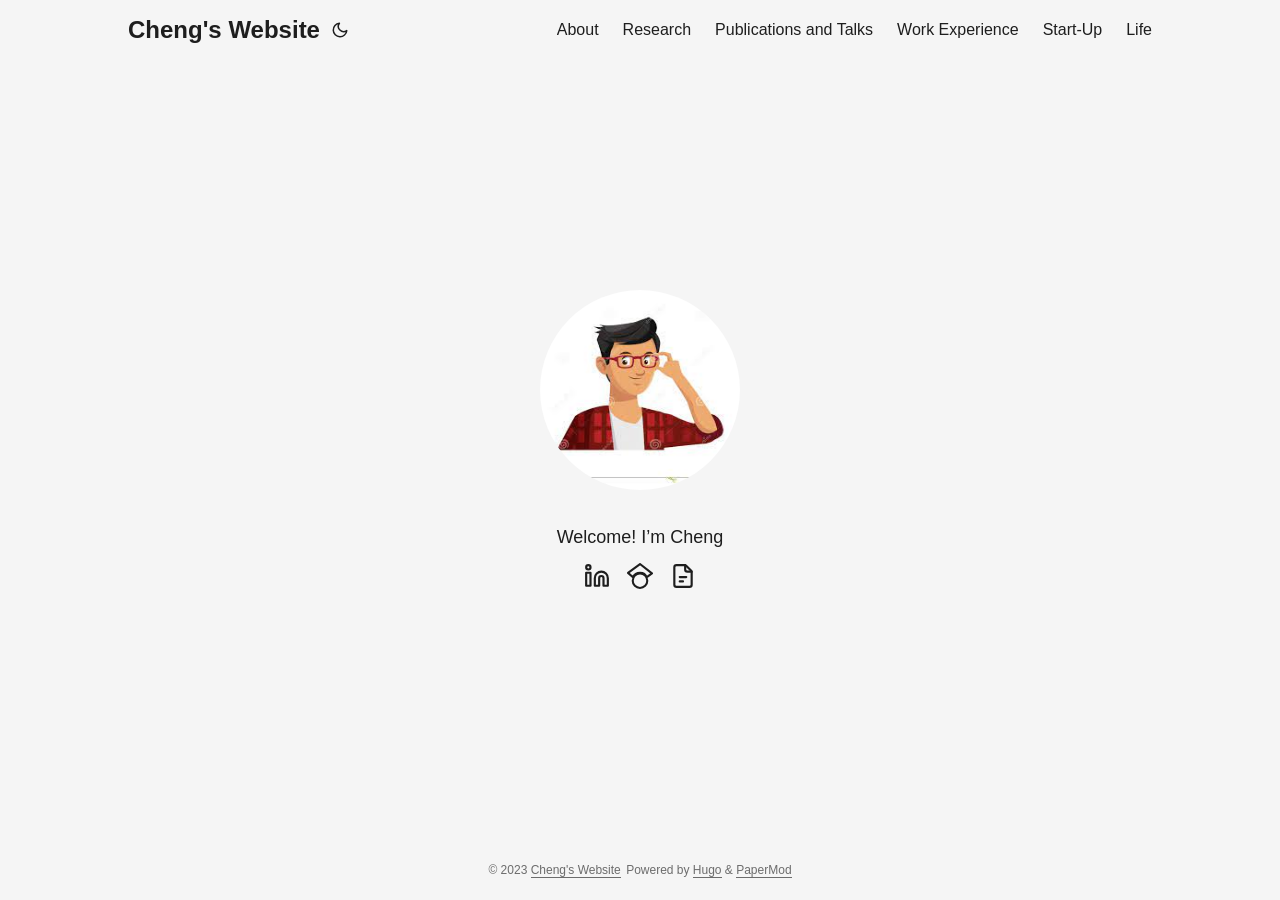
==== index.html @ 5c448e86 "first commit" ====
<!DOCTYPE html>
<html lang="en" dir="auto">

<head>
	<meta name="generator" content="Hugo 0.111.3"><meta charset="utf-8">
<meta http-equiv="X-UA-Compatible" content="IE=edge">
<meta name="viewport" content="width=device-width, initial-scale=1, shrink-to-fit=no">
<meta name="robots" content="index, follow">
<title>Cheng&#39;s Website</title>

<meta name="description" content="">
<meta name="author" content="">
<link rel="canonical" href="https://chichengmessi.github.io/">
<link crossorigin="anonymous" href="/assets/css/stylesheet.6a98292fb8fa8cf0f3ba4042d4b75515c04267550f3ad49ff6271b5af9562443.css" integrity="sha256-apgpL7j6jPDzukBC1LdVFcBCZ1UPOtSf9icbWvlWJEM=" rel="preload stylesheet" as="style">
<link rel="icon" href="https://chichengmessi.github.io/favicon.ico">
<link rel="icon" type="image/png" sizes="16x16" href="https://chichengmessi.github.io/favicon-16x16.png">
<link rel="icon" type="image/png" sizes="32x32" href="https://chichengmessi.github.io/favicon-32x32.png">
<link rel="apple-touch-icon" href="https://chichengmessi.github.io/apple-touch-icon.png">
<link rel="mask-icon" href="https://chichengmessi.github.io/safari-pinned-tab.svg">
<meta name="theme-color" content="#2e2e33">
<meta name="msapplication-TileColor" content="#2e2e33">
<link rel="alternate" type="application/rss+xml" href="https://chichengmessi.github.io/index.xml">
<noscript>
    <style>
        #theme-toggle,
        .top-link {
            display: none;
        }

    </style>
    <style>
        @media (prefers-color-scheme: dark) {
            :root {
                --theme: rgb(29, 30, 32);
                --entry: rgb(46, 46, 51);
                --primary: rgb(218, 218, 219);
                --secondary: rgb(155, 156, 157);
                --tertiary: rgb(65, 66, 68);
                --content: rgb(196, 196, 197);
                --hljs-bg: rgb(46, 46, 51);
                --code-bg: rgb(55, 56, 62);
                --border: rgb(51, 51, 51);
            }

            .list {
                background: var(--theme);
            }

            .list:not(.dark)::-webkit-scrollbar-track {
                background: 0 0;
            }

            .list:not(.dark)::-webkit-scrollbar-thumb {
                border-color: var(--theme);
            }
        }

    </style>
</noscript><meta property="og:title" content="Cheng&#39;s Website" />
<meta property="og:description" content="" />
<meta property="og:type" content="website" />
<meta property="og:url" content="https://chichengmessi.github.io/" />

<meta name="twitter:card" content="summary"/>
<meta name="twitter:title" content="Cheng&#39;s Website"/>
<meta name="twitter:description" content=""/>

<script type="application/ld+json">
{
  "@context": "https://schema.org",
  "@type": "Organization",
  "name": "Cheng's Website",
  "url": "https://chichengmessi.github.io/",
  "description": "",
  "thumbnailUrl": "https://chichengmessi.github.io/favicon.ico",
  "sameAs": [
      "https://www.linkedin.com/in/cheng-chi-2a603823b/", "https://scholar.google.com/citations?user=-BZtJogAAAAJ\u0026hl=en", "/CV_.pdf"
  ]
}
</script>
</head>

<body class="list" id="top">
<script>
    if (localStorage.getItem("pref-theme") === "dark") {
        document.body.classList.add('dark');
    } else if (localStorage.getItem("pref-theme") === "light") {
        document.body.classList.remove('dark')
    } else if (window.matchMedia('(prefers-color-scheme: dark)').matches) {
        document.body.classList.add('dark');
    }

</script>

<header class="header">
    <nav class="nav">
        <div class="logo">
            <a href="https://chichengmessi.github.io/" accesskey="h" title="Cheng&#39;s Website (Alt + H)">Cheng&#39;s Website</a>
            <div class="logo-switches">
                <button id="theme-toggle" accesskey="t" title="(Alt + T)">
                    <svg id="moon" xmlns="http://www.w3.org/2000/svg" width="24" height="18" viewBox="0 0 24 24"
                        fill="none" stroke="currentColor" stroke-width="2" stroke-linecap="round"
                        stroke-linejoin="round">
                        <path d="M21 12.79A9 9 0 1 1 11.21 3 7 7 0 0 0 21 12.79z"></path>
                    </svg>
                    <svg id="sun" xmlns="http://www.w3.org/2000/svg" width="24" height="18" viewBox="0 0 24 24"
                        fill="none" stroke="currentColor" stroke-width="2" stroke-linecap="round"
                        stroke-linejoin="round">
                        <circle cx="12" cy="12" r="5"></circle>
                        <line x1="12" y1="1" x2="12" y2="3"></line>
                        <line x1="12" y1="21" x2="12" y2="23"></line>
                        <line x1="4.22" y1="4.22" x2="5.64" y2="5.64"></line>
                        <line x1="18.36" y1="18.36" x2="19.78" y2="19.78"></line>
                        <line x1="1" y1="12" x2="3" y2="12"></line>
                        <line x1="21" y1="12" x2="23" y2="12"></line>
                        <line x1="4.22" y1="19.78" x2="5.64" y2="18.36"></line>
                        <line x1="18.36" y1="5.64" x2="19.78" y2="4.22"></line>
                    </svg>
                </button>
            </div>
        </div>
        <ul id="menu">
            <li>
                <a href="https://chichengmessi.github.io/about/" title="About">
                    <span>About</span>
                </a>
            </li>
            <li>
                <a href="https://chichengmessi.github.io/research/" title="Research">
                    <span>Research</span>
                </a>
            </li>
            <li>
                <a href="https://chichengmessi.github.io/publish/" title="Publications and Talks">
                    <span>Publications and Talks</span>
                </a>
            </li>
            <li>
                <a href="https://chichengmessi.github.io/work/" title="Work Experience">
                    <span>Work Experience</span>
                </a>
            </li>
            <li>
                <a href="https://chichengmessi.github.io/startup/" title="Start-Up">
                    <span>Start-Up</span>
                </a>
            </li>
            <li>
                <a href="https://chichengmessi.github.io/life/" title="Life">
                    <span>Life</span>
                </a>
            </li>
        </ul>
    </nav>
</header>
<main class="main"><div class="profile">
    <div class="profile_inner">
        <img draggable="false" src="https://chichengmessi.github.io/selfie_carton.jpg" alt="&lt;title of image as alt&gt;" title="&lt;title of image as alt&gt;"
            height="200" width="200" />
        <h1><!-- raw HTML omitted --></h1>
        <span>Welcome! I&rsquo;m Cheng</span><div class="social-icons">
    <a href="https://www.linkedin.com/in/cheng-chi-2a603823b/" target="_blank" rel="noopener noreferrer me" title="Linkedin">
        <svg xmlns="http://www.w3.org/2000/svg" viewBox="0 0 24 24" fill="none" stroke="currentColor" stroke-width="2"
    stroke-linecap="round" stroke-linejoin="round">
    <path d="M16 8a6 6 0 0 1 6 6v7h-4v-7a2 2 0 0 0-2-2 2 2 0 0 0-2 2v7h-4v-7a6 6 0 0 1 6-6z"></path>
    <rect x="2" y="9" width="4" height="12"></rect>
    <circle cx="4" cy="4" r="2"></circle>
</svg>
    </a>
    <a href="https://scholar.google.com/citations?user=-BZtJogAAAAJ&amp;hl=en" target="_blank" rel="noopener noreferrer me" title="Googlescholar">
        <svg role="img" viewBox="0 0 24 25" xmlns="http://www.w3.org/2000/svg" fill="none" stroke="currentColor"
    stroke-width="2" stroke-linecap="round" stroke-linejoin="round">
    <path
        d="M5.242 13.769L0.5 9.5 12 1l11.5 9-5.242 3.769C17.548 11.249 14.978 9.5 12 9.5c-2.977 0-5.548 1.748-6.758 4.269zM12 10a7 7 0 1 0 0 14 7 7 0 0 0 0-14z" />
</svg>
    </a>
    <a href="/CV_.pdf" target="_blank" rel="noopener noreferrer me" title="CV">
        <svg xmlns="http://www.w3.org/2000/svg" viewBox="0 0 24 24" fill="none" stroke="currentColor" stroke-width="2"
    stroke-linecap="round" stroke-linejoin="round">
    <path
        d="M4 4v16a2 2 0 0 0 2 2h12a2 2 0 0 0 2-2V8.342a2 2 0 0 0-.602-1.43l-4.44-4.342A2 2 0 0 0 13.56 2H6a2 2 0 0 0-2 2z" />
    <path d="M9 13h6" />
    <path d="M9 17h3" />
    <path d="M14 2v4a2 2 0 0 0 2 2h4" />
</svg>
    </a>
</div>

    </div>
</div>

    </main>
    
<footer class="footer">
    <span>&copy; 2023 <a href="https://chichengmessi.github.io/">Cheng&#39;s Website</a></span>
    <span>
        Powered by
        <a href="https://gohugo.io/" rel="noopener noreferrer" target="_blank">Hugo</a> &
        <a href="https://github.com/adityatelange/hugo-PaperMod/" rel="noopener" target="_blank">PaperMod</a>
    </span>
</footer>
<a href="#top" aria-label="go to top" title="Go to Top (Alt + G)" class="top-link" id="top-link" accesskey="g">
    <svg xmlns="http://www.w3.org/2000/svg" viewBox="0 0 12 6" fill="currentColor">
        <path d="M12 6H0l6-6z" />
    </svg>
</a>

<script>
    let menu = document.getElementById('menu')
    if (menu) {
        menu.scrollLeft = localStorage.getItem("menu-scroll-position");
        menu.onscroll = function () {
            localStorage.setItem("menu-scroll-position", menu.scrollLeft);
        }
    }

    document.querySelectorAll('a[href^="#"]').forEach(anchor => {
        anchor.addEventListener("click", function (e) {
            e.preventDefault();
            var id = this.getAttribute("href").substr(1);
            if (!window.matchMedia('(prefers-reduced-motion: reduce)').matches) {
                document.querySelector(`[id='${decodeURIComponent(id)}']`).scrollIntoView({
                    behavior: "smooth"
                });
            } else {
                document.querySelector(`[id='${decodeURIComponent(id)}']`).scrollIntoView();
            }
            if (id === "top") {
                history.replaceState(null, null, " ");
            } else {
                history.pushState(null, null, `#${id}`);
            }
        });
    });

</script>
<script>
    var mybutton = document.getElementById("top-link");
    window.onscroll = function () {
        if (document.body.scrollTop > 800 || document.documentElement.scrollTop > 800) {
            mybutton.style.visibility = "visible";
            mybutton.style.opacity = "1";
        } else {
            mybutton.style.visibility = "hidden";
            mybutton.style.opacity = "0";
        }
    };

</script>
<script>
    document.getElementById("theme-toggle").addEventListener("click", () => {
        if (document.body.className.includes("dark")) {
            document.body.classList.remove('dark');
            localStorage.setItem("pref-theme", 'light');
        } else {
            document.body.classList.add('dark');
            localStorage.setItem("pref-theme", 'dark');
        }
    })

</script>
</body>

</html>
---- assets/css/stylesheet.6a98292fb8fa8cf0f3ba4042d4b75515c04267550f3ad49ff6271b5af9562443.css ----
/*
  PaperMod v7
  License: MIT https://github.com/adityatelange/hugo-PaperMod/blob/master/LICENSE
  Copyright (c) 2020 nanxiaobei and adityatelange
  Copyright (c) 2021-2023 adityatelange
*/
:root{--gap:24px;--content-gap:20px;--nav-width:1024px;--main-width:720px;--header-height:60px;--footer-height:60px;--radius:8px;--theme:rgb(255, 255, 255);--entry:rgb(255, 255, 255);--primary:rgb(30, 30, 30);--secondary:rgb(108, 108, 108);--tertiary:rgb(214, 214, 214);--content:rgb(31, 31, 31);--hljs-bg:rgb(28, 29, 33);--code-bg:rgb(245, 245, 245);--border:rgb(238, 238, 238)}.dark{--theme:rgb(29, 30, 32);--entry:rgb(46, 46, 51);--primary:rgb(218, 218, 219);--secondary:rgb(155, 156, 157);--tertiary:rgb(65, 66, 68);--content:rgb(196, 196, 197);--hljs-bg:rgb(46, 46, 51);--code-bg:rgb(55, 56, 62);--border:rgb(51, 51, 51)}.list{background:var(--code-bg)}.dark.list{background:var(--theme)}*,::after,::before{box-sizing:border-box}html{-webkit-tap-highlight-color:transparent;overflow-y:scroll}a,button,body,h1,h2,h3,h4,h5,h6{color:var(--primary)}body{font-family:-apple-system,BlinkMacSystemFont,segoe ui,Roboto,Oxygen,Ubuntu,Cantarell,open sans,helvetica neue,sans-serif;font-size:18px;line-height:1.6;word-break:break-word;background:var(--theme)}article,aside,figcaption,figure,footer,header,hgroup,main,nav,section,table{display:block}h1,h2,h3,h4,h5,h6{line-height:1.2}h1,h2,h3,h4,h5,h6,p{margin-top:0;margin-bottom:0}ul{padding:0}a{text-decoration:none}body,figure,ul{margin:0}table{width:100%;border-collapse:collapse;border-spacing:0;overflow-x:auto;word-break:keep-all}button,input,textarea{padding:0;font:inherit;background:0 0;border:0}input,textarea{outline:0}button,input[type=button],input[type=submit]{cursor:pointer}input:-webkit-autofill,textarea:-webkit-autofill{box-shadow:0 0 0 50px var(--theme)inset}img{display:block;max-width:100%}.not-found{position:absolute;left:0;right:0;display:flex;align-items:center;justify-content:center;height:80%;font-size:160px;font-weight:700}.archive-posts{width:100%;font-size:16px}.archive-year{margin-top:40px}.archive-year:not(:last-of-type){border-bottom:2px solid var(--border)}.archive-month{display:flex;align-items:flex-start;padding:10px 0}.archive-month-header{margin:25px 0;width:200px}.archive-month:not(:last-of-type){border-bottom:1px solid var(--border)}.archive-entry{position:relative;padding:5px;margin:10px 0}.archive-entry-title{margin:5px 0;font-weight:400}.archive-count,.archive-meta{color:var(--secondary);font-size:14px}.footer,.top-link{font-size:12px;color:var(--secondary)}.footer{max-width:calc(var(--main-width) + var(--gap) * 2);margin:auto;padding:calc((var(--footer-height) - var(--gap))/2)var(--gap);text-align:center;line-height:24px}.footer span{margin-inline-start:1px;margin-inline-end:1px}.footer span:last-child{white-space:nowrap}.footer a{color:inherit;border-bottom:1px solid var(--secondary)}.footer a:hover{border-bottom:1px solid var(--primary)}.top-link{visibility:hidden;position:fixed;bottom:60px;right:30px;z-index:99;background:var(--tertiary);width:42px;height:42px;padding:12px;border-radius:64px;transition:visibility .5s,opacity .8s linear}.top-link,.top-link svg{filter:drop-shadow(0 0 0 var(--theme))}.footer a:hover,.top-link:hover{color:var(--primary)}.top-link:focus,#theme-toggle:focus{outline:0}.nav{display:flex;flex-wrap:wrap;justify-content:space-between;max-width:calc(var(--nav-width) + var(--gap) * 2);margin-inline-start:auto;margin-inline-end:auto;line-height:var(--header-height)}.nav a{display:block}.logo,#menu{display:flex;margin:auto var(--gap)}.logo{flex-wrap:inherit}.logo a{font-size:24px;font-weight:700}.logo a img,.logo a svg{display:inline;vertical-align:middle;pointer-events:none;transform:translate(0,-10%);border-radius:6px;margin-inline-end:8px}button#theme-toggle{font-size:26px;margin:auto 4px}body.dark #moon{vertical-align:middle;display:none}body:not(.dark) #sun{display:none}#menu{list-style:none;word-break:keep-all;overflow-x:auto;white-space:nowrap}#menu li+li{margin-inline-start:var(--gap)}#menu a{font-size:16px}#menu .active{font-weight:500;border-bottom:2px solid}.lang-switch li,.lang-switch ul,.logo-switches{display:inline-flex;margin:auto 4px}.lang-switch{display:flex;flex-wrap:inherit}.lang-switch a{margin:auto 3px;font-size:16px;font-weight:500}.logo-switches{flex-wrap:inherit}.main{position:relative;min-height:calc(100vh - var(--header-height) - var(--footer-height));max-width:calc(var(--main-width) + var(--gap) * 2);margin:auto;padding:var(--gap)}.page-header h1{font-size:40px}.pagination{display:flex}.pagination a{color:var(--theme);font-size:13px;line-height:36px;background:var(--primary);border-radius:calc(36px/2);padding:0 16px}.pagination .next{margin-inline-start:auto}.social-icons{padding:12px 0}.social-icons a:not(:last-of-type){margin-inline-end:12px}.social-icons a svg{height:26px;width:26px}code{direction:ltr}div.highlight,pre{position:relative}.copy-code{display:none;position:absolute;top:4px;right:4px;color:rgba(255,255,255,.8);background:rgba(78,78,78,.8);border-radius:var(--radius);padding:0 5px;font-size:14px;user-select:none}div.highlight:hover .copy-code,pre:hover .copy-code{display:block}.first-entry{position:relative;display:flex;flex-direction:column;justify-content:center;min-height:320px;margin:var(--gap)0 calc(var(--gap) * 2)}.first-entry .entry-header{overflow:hidden;display:-webkit-box;-webkit-box-orient:vertical;-webkit-line-clamp:3}.first-entry .entry-header h1{font-size:34px;line-height:1.3}.first-entry .entry-content{margin:14px 0;font-size:16px;-webkit-line-clamp:3}.first-entry .entry-footer{font-size:14px}.home-info .entry-content{-webkit-line-clamp:unset}.post-entry{position:relative;margin-bottom:var(--gap);padding:var(--gap);background:var(--entry);border-radius:var(--radius);transition:transform .1s;border:1px solid var(--border)}.post-entry:active{transform:scale(.96)}.tag-entry .entry-cover{display:none}.entry-header h2{font-size:24px;line-height:1.3}.entry-content{margin:8px 0;color:var(--secondary);font-size:14px;line-height:1.6;overflow:hidden;display:-webkit-box;-webkit-box-orient:vertical;-webkit-line-clamp:2}.entry-footer{color:var(--secondary);font-size:13px}.entry-link{position:absolute;left:0;right:0;top:0;bottom:0}.entry-cover,.entry-isdraft{font-size:14px;color:var(--secondary)}.entry-cover{margin-bottom:var(--gap);text-align:center}.entry-cover img{border-radius:var(--radius);pointer-events:none;width:100%;height:auto}.entry-cover a{color:var(--secondary);box-shadow:0 1px 0 var(--primary)}.page-header,.post-header{margin:24px auto var(--content-gap)}.post-title{margin-bottom:2px;font-size:40px}.post-description{margin-top:10px;margin-bottom:5px}.post-meta,.breadcrumbs{color:var(--secondary);font-size:14px;display:flex;flex-wrap:wrap}.post-meta .i18n_list li{display:inline-flex;list-style:none;margin:auto 3px;box-shadow:0 1px 0 var(--secondary)}.breadcrumbs a{font-size:16px}.post-content{color:var(--content)}.post-content h3,.post-content h4,.post-content h5,.post-content h6{margin:24px 0 16px}.post-content h1{margin:40px auto 32px;font-size:40px}.post-content h2{margin:32px auto 24px;font-size:32px}.post-content h3{font-size:24px}.post-content h4{font-size:16px}.post-content h5{font-size:14px}.post-content h6{font-size:12px}.post-content a,.toc a:hover{box-shadow:0 1px;box-decoration-break:clone;-webkit-box-decoration-break:clone}.post-content a code{margin:auto 0;border-radius:0;box-shadow:0 -1px 0 var(--primary)inset}.post-content del{text-decoration:none;background:linear-gradient(to right,var(--primary) 100%,transparent 0)0/1px 1px repeat-x}.post-content dl,.post-content ol,.post-content p,.post-content figure,.post-content ul{margin-bottom:var(--content-gap)}.post-content ol,.post-content ul{padding-inline-start:20px}.post-content li{margin-top:5px}.post-content li p{margin-bottom:0}.post-content dl{display:flex;flex-wrap:wrap;margin:0}.post-content dt{width:25%;font-weight:700}.post-content dd{width:75%;margin-inline-start:0;padding-inline-start:10px}.post-content dd~dd,.post-content dt~dt{margin-top:10px}.post-content table{margin-bottom:32px}.post-content table th,.post-content table:not(.highlighttable,.highlight table,.gist .highlight) td{min-width:80px;padding:12px 8px;line-height:1.5;border-bottom:1px solid var(--border)}.post-content table th{font-size:14px;text-align:start}.post-content table:not(.highlighttable) td code:only-child{margin:auto 0}.post-content .highlight table{border-radius:var(--radius)}.post-content .highlight:not(table){margin:10px auto;background:var(--hljs-bg)!important;border-radius:var(--radius);direction:ltr}.post-content li>.highlight{margin-inline-end:0}.post-content ul pre{margin-inline-start:calc(var(--gap) * -2)}.post-content .highlight pre{margin:0}.post-content .highlighttable{table-layout:fixed}.post-content .highlighttable td:first-child{width:40px}.post-content .highlighttable td .linenodiv{padding-inline-end:0!important}.post-content .highlighttable td .highlight,.post-content .highlighttable td .linenodiv pre{margin-bottom:0}.post-content code{margin:auto 4px;padding:4px 6px;font-size:.78em;line-height:1.5;background:var(--code-bg);border-radius:2px}.post-content pre code{display:block;margin:auto 0;padding:10px;color:#d5d5d6;background:var(--hljs-bg)!important;border-radius:var(--radius);overflow-x:auto;word-break:break-all}.post-content blockquote{margin:20px 0;padding:0 14px;border-inline-start:3px solid var(--primary)}.post-content hr{margin:30px 0;height:2px;background:var(--tertiary);border:0}.post-content iframe{max-width:100%}.post-content img{border-radius:4px;margin:1rem 0}.post-content img[src*="#center"]{margin:1rem auto}.post-content figure.align-center{text-align:center}.post-content figure>figcaption{color:var(--primary);font-size:16px;font-weight:700;margin:8px 0 16px}.post-content figure>figcaption>p{color:var(--secondary);font-size:14px;font-weight:400}.toc{margin:0 2px 40px;border:1px solid var(--border);background:var(--code-bg);border-radius:var(--radius);padding:.4em}.dark .toc{background:var(--entry)}.toc details summary{cursor:zoom-in;margin-inline-start:20px}.toc details[open] summary{cursor:zoom-out}.toc .details{display:inline;font-weight:500}.toc .inner{margin:0 20px;padding:10px 20px}.toc li ul{margin-inline-start:var(--gap)}.toc summary:focus{outline:0}.post-footer{margin-top:56px}.post-tags li{display:inline-block;margin-inline-end:3px;margin-bottom:5px}.post-tags a,.share-buttons,.paginav{border-radius:var(--radius);background:var(--code-bg);border:1px solid var(--border)}.post-tags a{display:block;padding-inline-start:14px;padding-inline-end:14px;color:var(--secondary);font-size:14px;line-height:34px;background:var(--code-bg)}.post-tags a:hover,.paginav a:hover{background:var(--border)}.share-buttons{margin:14px 0;padding-inline-start:var(--radius);display:flex;justify-content:center;overflow-x:auto}.share-buttons a{margin-top:10px}.share-buttons a:not(:last-of-type){margin-inline-end:12px}h1:hover .anchor,h2:hover .anchor,h3:hover .anchor,h4:hover .anchor,h5:hover .anchor,h6:hover .anchor{display:inline-flex;color:var(--secondary);margin-inline-start:8px;font-weight:500;user-select:none}.paginav{margin:10px 0;display:flex;line-height:30px;border-radius:var(--radius)}.paginav a{padding-inline-start:14px;padding-inline-end:14px;border-radius:var(--radius)}.paginav .title{letter-spacing:1px;text-transform:uppercase;font-size:small;color:var(--secondary)}.paginav .prev,.paginav .next{width:50%}.paginav span:hover:not(.title){box-shadow:0 1px}.paginav .next{margin-inline-start:auto;text-align:right}[dir=rtl] .paginav .next{text-align:left}h1>a>svg{display:inline}img.in-text{display:inline;margin:auto}.buttons,.main .profile{display:flex;justify-content:center}.main .profile{align-items:center;min-height:calc(100vh - var(--header-height) - var(--footer-height) - (var(--gap) * 2));text-align:center}.profile .profile_inner h1{padding:12px 0}.profile img{display:inline-table;border-radius:50%}.buttons{flex-wrap:wrap;max-width:400px;margin:0 auto}.button{background:var(--tertiary);border-radius:var(--radius);margin:8px;padding:6px;transition:transform .1s}.button-inner{padding:0 8px}.button:active{transform:scale(.96)}#searchbox input{padding:4px 10px;width:100%;color:var(--primary);font-weight:700;border:2px solid var(--tertiary);border-radius:var(--radius)}#searchbox input:focus{border-color:var(--secondary)}#searchResults li{list-style:none;border-radius:var(--radius);padding:10px;margin:10px 0;position:relative;font-weight:500}#searchResults{margin:10px 0;width:100%}#searchResults li:active{transition:transform .1s;transform:scale(.98)}#searchResults a{position:absolute;width:100%;height:100%;top:0;left:0;outline:none}#searchResults .focus{transform:scale(.98);border:2px solid var(--tertiary)}.terms-tags li{display:inline-block;margin:10px;font-weight:500}.terms-tags a{display:block;padding:3px 10px;background:var(--tertiary);border-radius:6px;transition:transform .1s}.terms-tags a:active{background:var(--tertiary);transform:scale(.96)}.hljs-comment,.hljs-quote{color:#b6b18b}.hljs-deletion,.hljs-name,.hljs-regexp,.hljs-selector-class,.hljs-selector-id,.hljs-tag,.hljs-template-variable,.hljs-variable{color:#eb3c54}.hljs-built_in,.hljs-builtin-name,.hljs-link,.hljs-literal,.hljs-meta,.hljs-number,.hljs-params,.hljs-type{color:#e7ce56}.hljs-attribute{color:#ee7c2b}.hljs-addition,.hljs-bullet,.hljs-string,.hljs-symbol{color:#4fb4d7}.hljs-section,.hljs-title{color:#78bb65}.hljs-keyword,.hljs-selector-tag{color:#b45ea4}.hljs{display:block;overflow-x:auto;background:#1c1d21;color:#c0c5ce;padding:.5em}.hljs-emphasis{font-style:italic}.hljs-strong{font-weight:700}::-webkit-scrollbar-track{background:0 0}.list:not(.dark)::-webkit-scrollbar-track{background:var(--code-bg)}::-webkit-scrollbar-thumb{background:var(--tertiary);border:5px solid var(--theme);border-radius:var(--radius)}.list:not(.dark)::-webkit-scrollbar-thumb{border:5px solid var(--code-bg)}::-webkit-scrollbar-thumb:hover{background:var(--secondary)}::-webkit-scrollbar:not(.highlighttable,.highlight table,.gist .highlight){background:var(--theme)}.post-content .highlighttable td .highlight pre code::-webkit-scrollbar{display:none}.post-content :not(table) ::-webkit-scrollbar-thumb{border:2px solid var(--hljs-bg);background:#717175}.post-content :not(table) ::-webkit-scrollbar-thumb:hover{background:#a3a3a5}.gist table::-webkit-scrollbar-thumb{border:2px solid #fff;background:#adadad}.gist table::-webkit-scrollbar-thumb:hover{background:#707070}.post-content table::-webkit-scrollbar-thumb{border-width:2px}@media screen and (min-width:768px){::-webkit-scrollbar{width:19px;height:11px}}@media screen and (max-width:768px){:root{--gap:14px}.profile img{transform:scale(.85)}.first-entry{min-height:260px}.archive-month{flex-direction:column}.archive-year{margin-top:20px}.footer{padding:calc((var(--footer-height) - var(--gap) - 10px)/2)var(--gap)}}@media screen and (max-width:900px){.list .top-link{transform:translateY(-5rem)}}@media(prefers-reduced-motion){.terms-tags a:active,.button:active,.post-entry:active,.top-link,#searchResults .focus,#searchResults li:active{transform:none}}
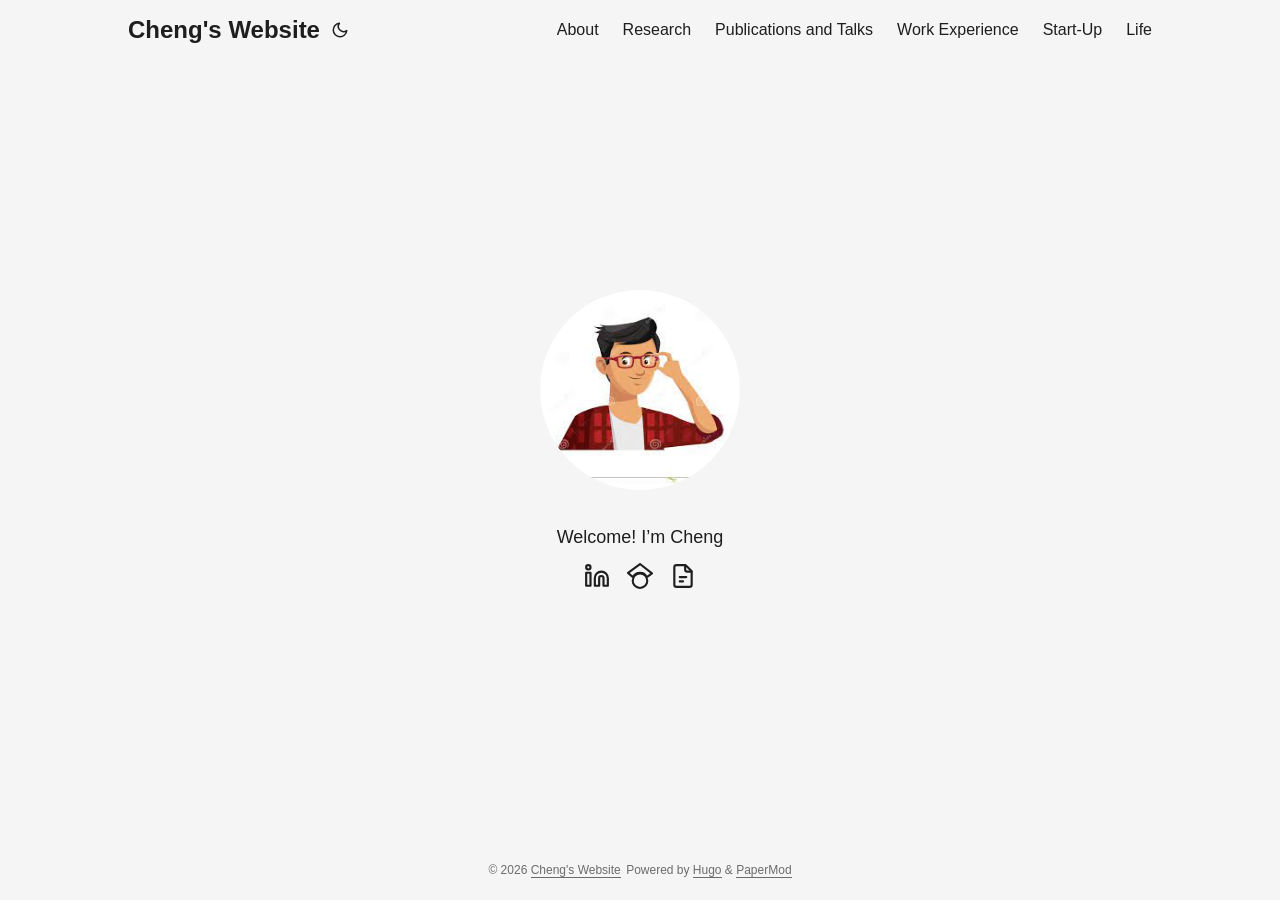
==== commit 8e062d26: "update website 2026" ====
--- a/index.html
+++ b/index.html
@@ -192,7 +192,7 @@
     </main>
     
 <footer class="footer">
-    <span>&copy; 2023 <a href="https://chichengmessi.github.io/">Cheng&#39;s Website</a></span>
+    <span>&copy; 2026 <a href="https://chichengmessi.github.io/">Cheng&#39;s Website</a></span>
     <span>
         Powered by
         <a href="https://gohugo.io/" rel="noopener noreferrer" target="_blank">Hugo</a> &
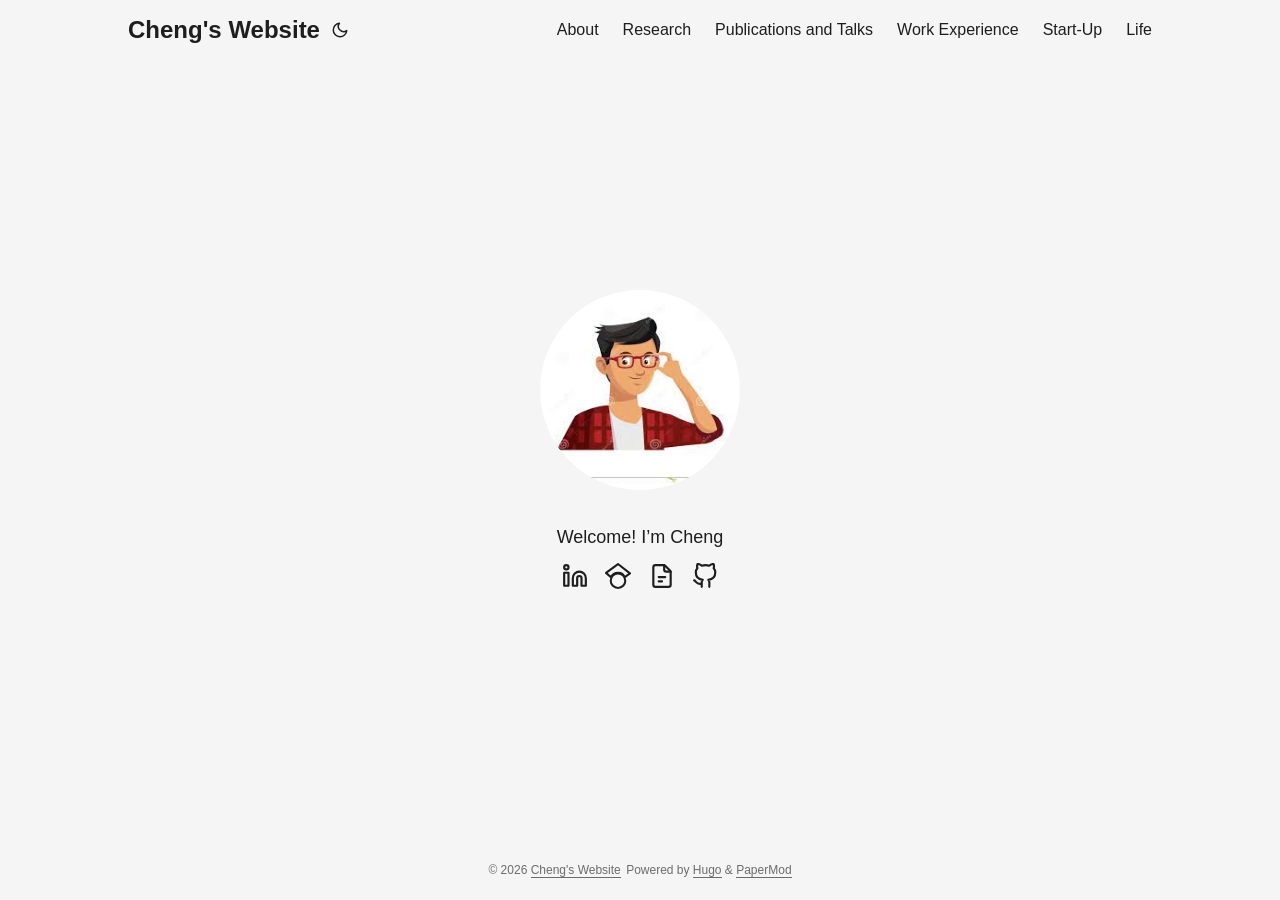
==== commit 824063e2: "add github icon" ====
--- a/index.html
+++ b/index.html
@@ -184,6 +184,12 @@
     <path d="M14 2v4a2 2 0 0 0 2 2h4" />
 </svg>
     </a>
+    <a href="https://github.com/chichengmessi" target="_blank" rel="noopener noreferrer me" title="GitHub">
+        <svg xmlns="http://www.w3.org/2000/svg" viewBox="0 0 24 24" fill="none" stroke="currentColor" stroke-width="2"
+    stroke-linecap="round" stroke-linejoin="round">
+    <path d="M9 19c-5 1.5-5-2.5-7-3m14 6v-3.87a3.37 3.37 0 0 0-.94-2.61c3.14-.35 6.44-1.54 6.44-7A5.44 5.44 0 0 0 20 4.77 5.07 5.07 0 0 0 19.91 1S18.73.65 16 2.48a13.38 13.38 0 0 0-7 0C6.27.65 5.09 1 5.09 1A5.07 5.07 0 0 0 5 4.77a5.44 5.44 0 0 0-1.5 3.78c0 5.42 3.3 6.61 6.44 7A3.37 3.37 0 0 0 9 18.13V22"></path>
+</svg>
+    </a>
 </div>
 
     </div>
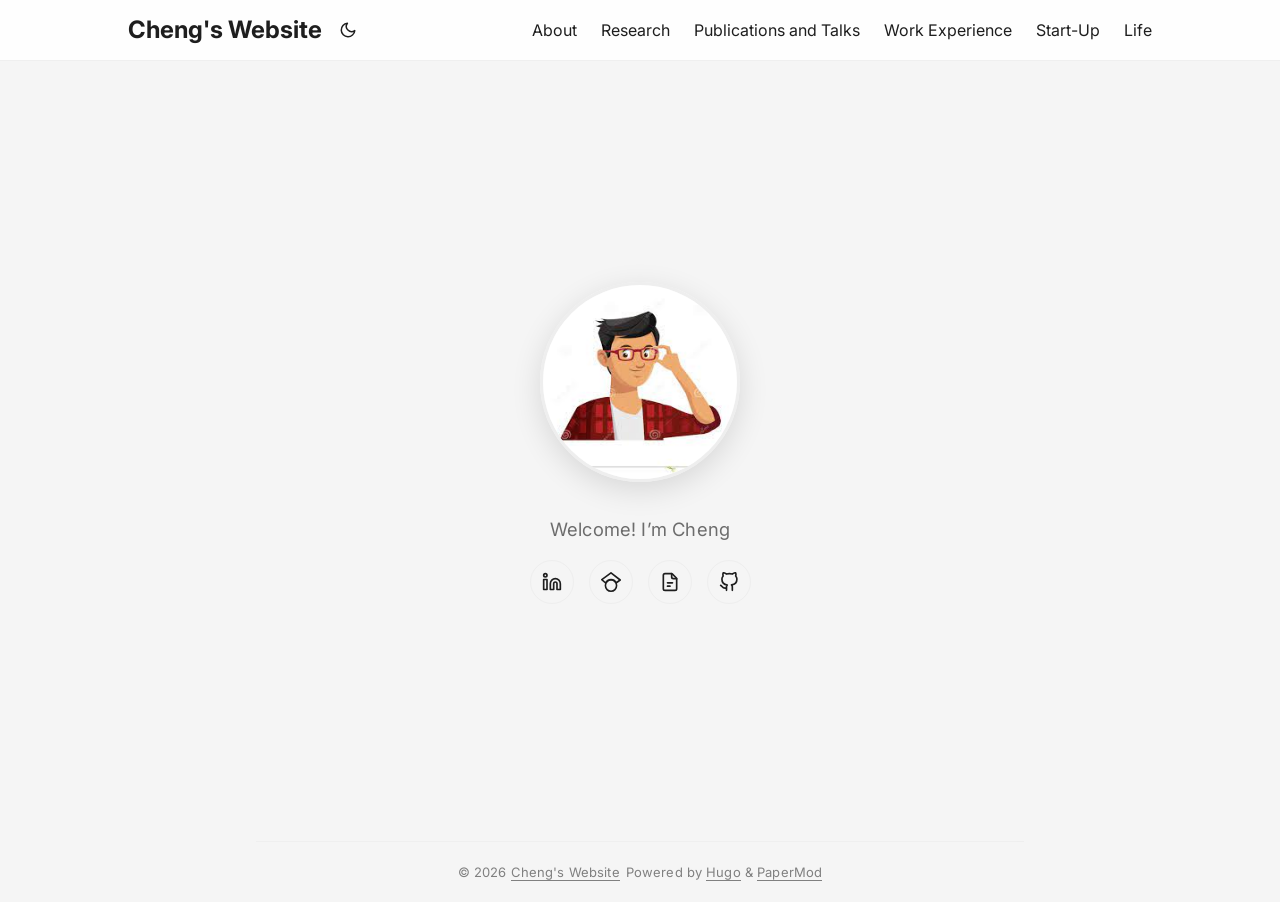
==== commit e3683c48: "improve styling" ====
--- a/index.html
+++ b/index.html
@@ -12,6 +12,7 @@
 <meta name="author" content="">
 <link rel="canonical" href="https://chichengmessi.github.io/">
 <link crossorigin="anonymous" href="/assets/css/stylesheet.6a98292fb8fa8cf0f3ba4042d4b75515c04267550f3ad49ff6271b5af9562443.css" integrity="sha256-apgpL7j6jPDzukBC1LdVFcBCZ1UPOtSf9icbWvlWJEM=" rel="preload stylesheet" as="style">
+<link href="/assets/css/custom.css" rel="stylesheet">
 <link rel="icon" href="https://chichengmessi.github.io/favicon.ico">
 <link rel="icon" type="image/png" sizes="16x16" href="https://chichengmessi.github.io/favicon-16x16.png">
 <link rel="icon" type="image/png" sizes="32x32" href="https://chichengmessi.github.io/favicon-32x32.png">
--- a/assets/css/custom.css
+++ b/assets/css/custom.css
@@ -0,0 +1,292 @@
+/* Custom aesthetic improvements */
+
+/* Better typography with Inter font */
+@import url('https://fonts.googleapis.com/css2?family=Inter:wght@400;500;600;700&display=swap');
+
+body {
+    font-family: 'Inter', -apple-system, BlinkMacSystemFont, 'Segoe UI', Roboto, Oxygen, Ubuntu, sans-serif;
+    -webkit-font-smoothing: antialiased;
+    -moz-osx-font-smoothing: grayscale;
+}
+
+/* Subtle page fade-in */
+@keyframes fadeIn {
+    from { opacity: 0; transform: translateY(8px); }
+    to { opacity: 1; transform: translateY(0); }
+}
+
+main.main {
+    animation: fadeIn 0.5s ease-out;
+}
+
+/* Header: glassmorphism effect */
+.header {
+    backdrop-filter: blur(12px);
+    -webkit-backdrop-filter: blur(12px);
+    background: rgba(255, 255, 255, 0.85);
+    border-bottom: 1px solid rgba(0, 0, 0, 0.06);
+    position: sticky;
+    top: 0;
+    z-index: 100;
+    transition: box-shadow 0.3s ease;
+}
+
+.dark .header {
+    background: rgba(29, 30, 32, 0.88);
+    border-bottom: 1px solid rgba(255, 255, 255, 0.06);
+}
+
+/* Logo hover */
+.logo a {
+    transition: color 0.2s ease;
+}
+
+.logo a:hover {
+    color: var(--primary);
+    opacity: 0.8;
+}
+
+/* Nav links: smooth underline animation */
+#menu a {
+    position: relative;
+    transition: color 0.2s ease;
+}
+
+#menu a span::after {
+    content: '';
+    position: absolute;
+    bottom: -2px;
+    left: 0;
+    width: 0;
+    height: 2px;
+    background: var(--primary);
+    transition: width 0.3s ease;
+}
+
+#menu a:hover span::after,
+#menu a span.active::after {
+    width: 100%;
+}
+
+#menu .active {
+    border-bottom: none;
+}
+
+/* Profile section polish */
+.profile .profile_inner {
+    padding: 2rem 0;
+}
+
+.profile img {
+    border-radius: 50%;
+    box-shadow: 0 8px 30px rgba(0, 0, 0, 0.12);
+    transition: transform 0.4s ease, box-shadow 0.4s ease;
+    border: 3px solid var(--border);
+}
+
+.profile img:hover {
+    transform: scale(1.05);
+    box-shadow: 0 12px 40px rgba(0, 0, 0, 0.18);
+}
+
+.dark .profile img {
+    box-shadow: 0 8px 30px rgba(0, 0, 0, 0.4);
+}
+
+.dark .profile img:hover {
+    box-shadow: 0 12px 40px rgba(0, 0, 0, 0.5);
+}
+
+.profile .profile_inner span {
+    font-size: 1.15rem;
+    color: var(--secondary);
+    letter-spacing: 0.01em;
+}
+
+/* Social icons polish */
+.social-icons {
+    padding: 16px 0;
+}
+
+.social-icons a {
+    display: inline-flex;
+    align-items: center;
+    justify-content: center;
+    width: 44px;
+    height: 44px;
+    border-radius: 50%;
+    background: var(--code-bg);
+    transition: all 0.3s ease;
+    border: 1px solid var(--border);
+}
+
+.dark .social-icons a {
+    background: var(--entry);
+}
+
+.social-icons a:hover {
+    transform: translateY(-3px);
+    box-shadow: 0 6px 20px rgba(0, 0, 0, 0.12);
+    background: var(--primary);
+    color: var(--theme);
+    border-color: var(--primary);
+}
+
+.dark .social-icons a:hover {
+    box-shadow: 0 6px 20px rgba(0, 0, 0, 0.35);
+}
+
+.social-icons a:hover svg {
+    stroke: var(--theme);
+}
+
+.social-icons a svg {
+    height: 20px;
+    width: 20px;
+    transition: stroke 0.3s ease;
+}
+
+.social-icons a:not(:last-of-type) {
+    margin-inline-end: 10px;
+}
+
+/* Article content pages */
+.post-single {
+    animation: fadeIn 0.5s ease-out;
+}
+
+.post-header .post-title {
+    font-weight: 700;
+    letter-spacing: -0.02em;
+    line-height: 1.2;
+}
+
+.post-content {
+    line-height: 1.75;
+    letter-spacing: 0.01em;
+}
+
+.post-content p {
+    margin-bottom: 1.25em;
+}
+
+/* Better image styling in posts */
+.post-content img {
+    border-radius: 8px;
+    box-shadow: 0 4px 20px rgba(0, 0, 0, 0.08);
+    transition: box-shadow 0.3s ease;
+}
+
+.dark .post-content img {
+    box-shadow: 0 4px 20px rgba(0, 0, 0, 0.3);
+}
+
+.post-content img:hover {
+    box-shadow: 0 8px 30px rgba(0, 0, 0, 0.15);
+}
+
+/* Links in content */
+.post-content a {
+    color: var(--primary);
+    box-shadow: 0 1px 0 var(--primary);
+    transition: box-shadow 0.2s ease, opacity 0.2s ease;
+}
+
+.post-content a:hover {
+    opacity: 0.75;
+    box-shadow: 0 2px 0 var(--primary);
+}
+
+/* Better blockquotes */
+.post-content blockquote {
+    border-inline-start: 3px solid var(--secondary);
+    padding: 0.5em 1.2em;
+    background: var(--code-bg);
+    border-radius: 0 var(--radius) var(--radius) 0;
+    font-style: italic;
+}
+
+.dark .post-content blockquote {
+    background: var(--entry);
+}
+
+/* Code blocks */
+.post-content pre code {
+    border-radius: 10px;
+    font-size: 0.85em;
+}
+
+/* Footer polish */
+.footer {
+    border-top: 1px solid var(--border);
+    font-size: 13px;
+    letter-spacing: 0.01em;
+    opacity: 0.85;
+}
+
+/* Theme toggle button */
+button#theme-toggle {
+    border-radius: 50%;
+    width: 36px;
+    height: 36px;
+    display: inline-flex;
+    align-items: center;
+    justify-content: center;
+    transition: background 0.2s ease, transform 0.2s ease;
+}
+
+button#theme-toggle:hover {
+    background: var(--code-bg);
+    transform: rotate(15deg);
+}
+
+/* Go to top button */
+.top-link {
+    backdrop-filter: blur(8px);
+    -webkit-backdrop-filter: blur(8px);
+    box-shadow: 0 4px 12px rgba(0, 0, 0, 0.15);
+    transition: visibility 0.5s, opacity 0.8s linear, transform 0.2s ease;
+}
+
+.top-link:hover {
+    transform: translateY(-3px);
+    box-shadow: 0 6px 16px rgba(0, 0, 0, 0.2);
+}
+
+/* Smooth scroll */
+html {
+    scroll-behavior: smooth;
+}
+
+/* Selection color */
+::selection {
+    background: rgba(30, 30, 30, 0.15);
+}
+
+.dark ::selection {
+    background: rgba(218, 218, 219, 0.2);
+}
+
+/* MathJax / KaTeX styling improvements if present */
+.post-content .math,
+.post-content mjx-container {
+    overflow-x: auto;
+    padding: 4px 0;
+}
+
+/* Responsive tweaks */
+@media screen and (max-width: 768px) {
+    .social-icons a {
+        width: 40px;
+        height: 40px;
+    }
+
+    .social-icons a svg {
+        height: 18px;
+        width: 18px;
+    }
+
+    .profile .profile_inner span {
+        font-size: 1.05rem;
+    }
+}
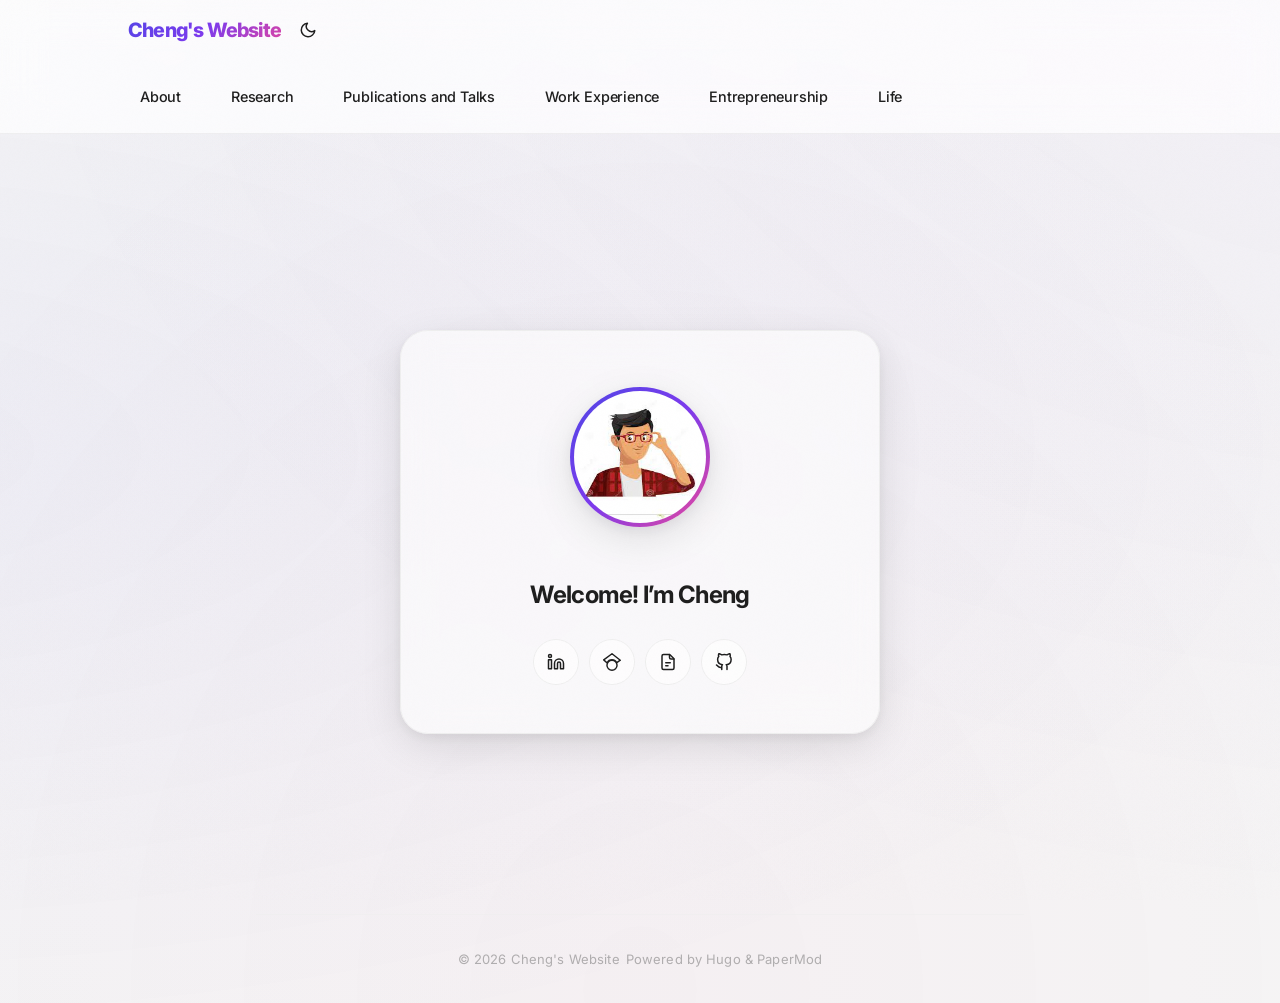
==== commit 8f27568f: "update start up" ====
--- a/index.html
+++ b/index.html
@@ -142,8 +142,8 @@
                 </a>
             </li>
             <li>
-                <a href="https://chichengmessi.github.io/startup/" title="Start-Up">
-                    <span>Start-Up</span>
+                <a href="https://chichengmessi.github.io/startup/" title="Entrepreneurship">
+                    <span>Entrepreneurship</span>
                 </a>
             </li>
             <li>
--- a/assets/css/custom.css
+++ b/assets/css/custom.css
@@ -1,66 +1,212 @@
-/* Custom aesthetic improvements */
-
-/* Better typography with Inter font */
-@import url('https://fonts.googleapis.com/css2?family=Inter:wght@400;500;600;700&display=swap');
-
+/* ============================================
+   Premium aesthetic overhaul v2
+   ============================================ */
+
+/* Fonts */
+@import url('https://fonts.googleapis.com/css2?family=Inter:wght@300;400;500;600;700;800&family=JetBrains+Mono:wght@400;500&display=swap');
+
+/* ---- Custom Properties ---- */
+:root {
+    --accent: #4f46e5;
+    --accent-light: #818cf8;
+    --accent-subtle: rgba(79, 70, 229, 0.08);
+    --accent-glow: rgba(79, 70, 229, 0.25);
+    --surface: rgba(255, 255, 255, 0.6);
+    --surface-hover: rgba(255, 255, 255, 0.9);
+    --shadow-sm: 0 1px 2px rgba(0,0,0,0.04), 0 1px 4px rgba(0,0,0,0.04);
+    --shadow-md: 0 4px 12px rgba(0,0,0,0.06), 0 2px 6px rgba(0,0,0,0.04);
+    --shadow-lg: 0 12px 40px rgba(0,0,0,0.1), 0 4px 12px rgba(0,0,0,0.06);
+    --shadow-xl: 0 24px 60px rgba(0,0,0,0.12), 0 8px 20px rgba(0,0,0,0.08);
+    --gradient-accent: linear-gradient(135deg, #4f46e5, #7c3aed, #ec4899);
+    --gradient-subtle: linear-gradient(135deg, rgba(79,70,229,0.05), rgba(124,58,237,0.05), rgba(236,72,153,0.03));
+    --radius-sm: 6px;
+    --radius-md: 12px;
+    --radius-lg: 20px;
+    --radius-xl: 28px;
+    --transition-fast: 0.15s cubic-bezier(0.4, 0, 0.2, 1);
+    --transition-med: 0.3s cubic-bezier(0.4, 0, 0.2, 1);
+    --transition-slow: 0.5s cubic-bezier(0.4, 0, 0.2, 1);
+    --noise: url("data:image/svg+xml,%3Csvg viewBox='0 0 256 256' xmlns='http://www.w3.org/2000/svg'%3E%3Cfilter id='n'%3E%3CfeTurbulence type='fractalNoise' baseFrequency='0.9' numOctaves='4' stitchTiles='stitch'/%3E%3C/filter%3E%3Crect width='100%25' height='100%25' filter='url(%23n)' opacity='0.03'/%3E%3C/svg%3E");
+}
+
+.dark {
+    --accent: #818cf8;
+    --accent-light: #a5b4fc;
+    --accent-subtle: rgba(129, 140, 248, 0.1);
+    --accent-glow: rgba(129, 140, 248, 0.2);
+    --surface: rgba(46, 46, 51, 0.6);
+    --surface-hover: rgba(46, 46, 51, 0.9);
+    --shadow-sm: 0 1px 2px rgba(0,0,0,0.2);
+    --shadow-md: 0 4px 12px rgba(0,0,0,0.25);
+    --shadow-lg: 0 12px 40px rgba(0,0,0,0.35);
+    --shadow-xl: 0 24px 60px rgba(0,0,0,0.45);
+    --gradient-subtle: linear-gradient(135deg, rgba(129,140,248,0.06), rgba(124,58,237,0.04), rgba(236,72,153,0.03));
+}
+
+/* ---- Base ---- */
 body {
-    font-family: 'Inter', -apple-system, BlinkMacSystemFont, 'Segoe UI', Roboto, Oxygen, Ubuntu, sans-serif;
+    font-family: 'Inter', -apple-system, BlinkMacSystemFont, 'Segoe UI', Roboto, sans-serif;
     -webkit-font-smoothing: antialiased;
     -moz-osx-font-smoothing: grayscale;
-}
-
-/* Subtle page fade-in */
+    letter-spacing: -0.011em;
+}
+
+html {
+    scroll-behavior: smooth;
+}
+
+/* Subtle noise texture overlay for depth */
+body::after {
+    content: '';
+    position: fixed;
+    inset: 0;
+    background: var(--noise);
+    background-size: 256px 256px;
+    pointer-events: none;
+    z-index: 9999;
+    opacity: 0.4;
+}
+
+/* Subtle animated gradient background for homepage */
+body.list {
+    background: var(--code-bg);
+    position: relative;
+}
+
+body.list::before {
+    content: '';
+    position: fixed;
+    top: -50%;
+    left: -50%;
+    width: 200%;
+    height: 200%;
+    background:
+        radial-gradient(ellipse at 20% 50%, rgba(79, 70, 229, 0.05) 0%, transparent 50%),
+        radial-gradient(ellipse at 80% 20%, rgba(124, 58, 237, 0.04) 0%, transparent 50%),
+        radial-gradient(ellipse at 50% 80%, rgba(236, 72, 153, 0.03) 0%, transparent 50%);
+    animation: bgShift 25s ease-in-out infinite alternate;
+    pointer-events: none;
+    z-index: -1;
+}
+
+.dark.list::before {
+    background:
+        radial-gradient(ellipse at 20% 50%, rgba(129, 140, 248, 0.05) 0%, transparent 50%),
+        radial-gradient(ellipse at 80% 20%, rgba(124, 58, 237, 0.04) 0%, transparent 50%),
+        radial-gradient(ellipse at 50% 80%, rgba(236, 72, 153, 0.03) 0%, transparent 50%);
+}
+
+@keyframes bgShift {
+    0% { transform: translate(0, 0) rotate(0deg); }
+    100% { transform: translate(-5%, -3%) rotate(3deg); }
+}
+
+/* ---- Animations ---- */
+@keyframes fadeUp {
+    from { opacity: 0; transform: translateY(24px); }
+    to { opacity: 1; transform: translateY(0); }
+}
+
 @keyframes fadeIn {
-    from { opacity: 0; transform: translateY(8px); }
-    to { opacity: 1; transform: translateY(0); }
+    from { opacity: 0; }
+    to { opacity: 1; }
+}
+
+@keyframes scaleIn {
+    from { opacity: 0; transform: scale(0.92); }
+    to { opacity: 1; transform: scale(1); }
+}
+
+@keyframes shimmer {
+    0% { background-position: -200% center; }
+    100% { background-position: 200% center; }
+}
+
+@keyframes float {
+    0%, 100% { transform: translateY(0); }
+    50% { transform: translateY(-6px); }
+}
+
+@keyframes pulseGlow {
+    0%, 100% { box-shadow: 0 0 20px var(--accent-glow), var(--shadow-lg); }
+    50% { box-shadow: 0 0 40px var(--accent-glow), var(--shadow-xl); }
 }
 
 main.main {
-    animation: fadeIn 0.5s ease-out;
-}
-
-/* Header: glassmorphism effect */
+    animation: fadeUp 0.6s cubic-bezier(0.16, 1, 0.3, 1);
+}
+
+/* ---- Selection ---- */
+::selection {
+    background: var(--accent-glow);
+    color: var(--primary);
+}
+
+/* ---- Header ---- */
 .header {
-    backdrop-filter: blur(12px);
-    -webkit-backdrop-filter: blur(12px);
-    background: rgba(255, 255, 255, 0.85);
-    border-bottom: 1px solid rgba(0, 0, 0, 0.06);
+    backdrop-filter: saturate(180%) blur(20px);
+    -webkit-backdrop-filter: saturate(180%) blur(20px);
+    background: rgba(255, 255, 255, 0.72);
+    border-bottom: 1px solid rgba(0, 0, 0, 0.05);
     position: sticky;
     top: 0;
     z-index: 100;
-    transition: box-shadow 0.3s ease;
+    transition: box-shadow var(--transition-med), background var(--transition-med);
 }
 
 .dark .header {
-    background: rgba(29, 30, 32, 0.88);
-    border-bottom: 1px solid rgba(255, 255, 255, 0.06);
-}
-
-/* Logo hover */
+    background: rgba(29, 30, 32, 0.78);
+    border-bottom: 1px solid rgba(255, 255, 255, 0.05);
+}
+
+/* Logo */
 .logo a {
-    transition: color 0.2s ease;
+    font-weight: 800;
+    letter-spacing: -0.04em;
+    font-size: 1.1em;
+    background: var(--gradient-accent);
+    -webkit-background-clip: text;
+    background-clip: text;
+    -webkit-text-fill-color: transparent;
+    transition: opacity var(--transition-fast);
 }
 
 .logo a:hover {
-    color: var(--primary);
     opacity: 0.8;
 }
 
-/* Nav links: smooth underline animation */
+/* Nav links */
+#menu {
+    gap: 2px;
+}
+
 #menu a {
     position: relative;
-    transition: color 0.2s ease;
+    transition: color var(--transition-fast);
+    padding: 6px 12px;
+    border-radius: var(--radius-sm);
+}
+
+#menu a:hover {
+    background: var(--accent-subtle);
+}
+
+#menu a span {
+    position: relative;
+    font-weight: 500;
+    font-size: 0.9em;
 }
 
 #menu a span::after {
     content: '';
     position: absolute;
-    bottom: -2px;
+    bottom: -4px;
     left: 0;
     width: 0;
     height: 2px;
-    background: var(--primary);
-    transition: width 0.3s ease;
+    background: var(--accent);
+    border-radius: 2px;
+    transition: width var(--transition-med);
 }
 
 #menu a:hover span::after,
@@ -68,225 +214,641 @@
     width: 100%;
 }
 
+#menu a:hover span {
+    color: var(--accent);
+}
+
 #menu .active {
     border-bottom: none;
-}
-
-/* Profile section polish */
+    color: var(--accent);
+}
+
+/* Theme toggle */
+button#theme-toggle {
+    border-radius: 50%;
+    width: 38px;
+    height: 38px;
+    display: inline-flex;
+    align-items: center;
+    justify-content: center;
+    transition: background var(--transition-fast), transform var(--transition-fast);
+}
+
+button#theme-toggle:hover {
+    background: var(--accent-subtle);
+    transform: rotate(20deg) scale(1.1);
+}
+
+/* ---- Profile / Hero ---- */
+.profile {
+    padding: 2rem 0 1rem;
+    display: flex;
+    justify-content: center;
+}
+
 .profile .profile_inner {
-    padding: 2rem 0;
-}
-
+    padding: 3.5rem 3rem 2.5rem;
+    position: relative;
+    text-align: center;
+    background: var(--surface);
+    backdrop-filter: blur(16px);
+    -webkit-backdrop-filter: blur(16px);
+    border: 1px solid var(--border);
+    border-radius: var(--radius-xl);
+    box-shadow: var(--shadow-lg);
+    max-width: 480px;
+    width: 100%;
+    transition: box-shadow var(--transition-med), transform var(--transition-med);
+}
+
+.profile .profile_inner:hover {
+    box-shadow: var(--shadow-xl);
+    transform: translateY(-2px);
+}
+
+/* Avatar with gradient ring */
 .profile img {
     border-radius: 50%;
-    box-shadow: 0 8px 30px rgba(0, 0, 0, 0.12);
-    transition: transform 0.4s ease, box-shadow 0.4s ease;
-    border: 3px solid var(--border);
+    border: none !important;
+    padding: 4px;
+    background: var(--gradient-accent);
+    box-shadow: var(--shadow-lg);
+    transition: transform var(--transition-med), box-shadow var(--transition-med);
+    animation: scaleIn 0.8s cubic-bezier(0.16, 1, 0.3, 1);
+    width: 140px !important;
+    height: 140px !important;
 }
 
 .profile img:hover {
-    transform: scale(1.05);
-    box-shadow: 0 12px 40px rgba(0, 0, 0, 0.18);
-}
-
-.dark .profile img {
-    box-shadow: 0 8px 30px rgba(0, 0, 0, 0.4);
-}
-
-.dark .profile img:hover {
-    box-shadow: 0 12px 40px rgba(0, 0, 0, 0.5);
-}
-
-.profile .profile_inner span {
-    font-size: 1.15rem;
-    color: var(--secondary);
-    letter-spacing: 0.01em;
-}
-
-/* Social icons polish */
+    transform: scale(1.08) rotate(2deg);
+    box-shadow: var(--shadow-xl), 0 0 40px var(--accent-glow);
+}
+
+/* Welcome text */
+.profile .profile_inner > span {
+    display: block;
+    font-size: 1.5rem;
+    font-weight: 700;
+    color: var(--primary);
+    letter-spacing: -0.03em;
+    margin-top: 1rem;
+    animation: fadeUp 0.8s cubic-bezier(0.16, 1, 0.3, 1) 0.15s both;
+}
+
+/* ---- Social Icons ---- */
 .social-icons {
-    padding: 16px 0;
+    padding: 24px 0 8px;
+    display: flex;
+    justify-content: center;
+    gap: 10px;
+    animation: fadeUp 0.8s cubic-bezier(0.16, 1, 0.3, 1) 0.3s both;
 }
 
 .social-icons a {
     display: inline-flex;
     align-items: center;
     justify-content: center;
-    width: 44px;
-    height: 44px;
+    width: 46px;
+    height: 46px;
     border-radius: 50%;
-    background: var(--code-bg);
-    transition: all 0.3s ease;
+    background: var(--surface);
+    backdrop-filter: blur(8px);
     border: 1px solid var(--border);
-}
-
-.dark .social-icons a {
-    background: var(--entry);
-}
-
-.social-icons a:hover {
+    transition: all var(--transition-med);
+    margin: 0 !important;
+}
+
+.social-icons a svg {
+    height: 18px;
+    width: 18px;
+    transition: all var(--transition-med);
+}
+
+/* Individual icon hover colors */
+.social-icons a[title="Linkedin"]:hover {
+    background: #0077b5;
+    border-color: #0077b5;
+    box-shadow: 0 8px 24px rgba(0, 119, 181, 0.3);
+    transform: translateY(-4px) scale(1.05);
+}
+
+.social-icons a[title="Googlescholar"]:hover {
+    background: #4285f4;
+    border-color: #4285f4;
+    box-shadow: 0 8px 24px rgba(66, 133, 244, 0.3);
+    transform: translateY(-4px) scale(1.05);
+}
+
+.social-icons a[title="CV"]:hover {
+    background: #e74c3c;
+    border-color: #e74c3c;
+    box-shadow: 0 8px 24px rgba(231, 76, 60, 0.3);
+    transform: translateY(-4px) scale(1.05);
+}
+
+.social-icons a[title="GitHub"]:hover {
+    background: #333;
+    border-color: #333;
+    box-shadow: 0 8px 24px rgba(51, 51, 51, 0.3);
+    transform: translateY(-4px) scale(1.05);
+}
+
+.dark .social-icons a[title="GitHub"]:hover {
+    background: #f0f0f0;
+    border-color: #f0f0f0;
+}
+
+.dark .social-icons a[title="GitHub"]:hover svg {
+    stroke: #333;
+}
+
+.social-icons a:hover svg {
+    stroke: #fff;
+}
+
+/* ---- Post Pages ---- */
+.post-single {
+    animation: fadeUp 0.6s cubic-bezier(0.16, 1, 0.3, 1);
+}
+
+/* Page title */
+.post-header {
+    margin-bottom: 2rem;
+    padding-bottom: 1.5rem;
+    border-bottom: 1px solid var(--border);
+    position: relative;
+}
+
+.post-header::after {
+    content: '';
+    position: absolute;
+    bottom: -1px;
+    left: 0;
+    width: 80px;
+    height: 2px;
+    background: var(--gradient-accent);
+    border-radius: 2px;
+}
+
+.post-header .post-title {
+    font-weight: 800;
+    letter-spacing: -0.04em;
+    line-height: 1.1;
+    font-size: 2.8rem;
+    background: var(--gradient-accent);
+    -webkit-background-clip: text;
+    background-clip: text;
+    -webkit-text-fill-color: transparent;
+}
+
+/* Content styling */
+.post-content {
+    line-height: 1.8;
+    letter-spacing: -0.005em;
+    font-size: 17px;
+    color: var(--content);
+}
+
+.post-content p {
+    margin-bottom: 1.4em;
+}
+
+/* Headings in content */
+.post-content h1,
+.post-content h2,
+.post-content h3,
+.post-content h4 {
+    font-weight: 700;
+    letter-spacing: -0.025em;
+    color: var(--primary);
+}
+
+.post-content h2 {
+    font-size: 1.6rem;
+    margin: 3rem auto 1.2rem;
+    padding-bottom: 0.5rem;
+    display: block;
+    position: relative;
+}
+
+.post-content h2::after {
+    content: '';
+    position: absolute;
+    bottom: 0;
+    left: 0;
+    width: 48px;
+    height: 3px;
+    background: var(--gradient-accent);
+    border-radius: 3px;
+}
+
+/* H3 — timeline-style for work experience sections */
+.post-content h3 {
+    font-size: 1.25rem;
+    margin: 2.5rem 0 1rem;
+    padding: 0.8rem 0 0.8rem 1.2rem;
+    border-left: 3px solid var(--accent);
+    position: relative;
+    transition: border-color var(--transition-med);
+}
+
+.post-content h3::before {
+    content: '';
+    position: absolute;
+    left: -7px;
+    top: 50%;
+    transform: translateY(-50%);
+    width: 11px;
+    height: 11px;
+    border-radius: 50%;
+    background: var(--accent);
+    box-shadow: 0 0 0 3px var(--theme);
+}
+
+.post-content h3 a.anchor {
+    display: none;
+}
+
+/* Lists */
+.post-content ul {
+    list-style: none;
+    padding-inline-start: 0;
+}
+
+.post-content ul li {
+    position: relative;
+    padding-left: 1.6em;
+    margin-top: 0.6em;
+}
+
+.post-content ul li::before {
+    content: '';
+    position: absolute;
+    left: 0;
+    top: 0.7em;
+    width: 6px;
+    height: 6px;
+    border-radius: 50%;
+    background: var(--accent);
+}
+
+.post-content ol li {
+    padding-left: 0.4em;
+    margin-top: 0.6em;
+}
+
+/* Strong text accent */
+.post-content strong {
+    color: var(--primary);
+    font-weight: 600;
+}
+
+/* Links */
+.post-content a {
+    color: var(--accent);
+    text-decoration: none;
+    box-shadow: none;
+    border-bottom: 1.5px solid rgba(79, 70, 229, 0.2);
+    transition: border-color var(--transition-fast), color var(--transition-fast);
+    font-weight: 500;
+}
+
+.post-content a:hover {
+    border-bottom-color: var(--accent);
+    opacity: 1;
+    box-shadow: none;
+}
+
+.dark .post-content a {
+    border-bottom-color: rgba(129, 140, 248, 0.2);
+}
+
+.dark .post-content a:hover {
+    border-bottom-color: var(--accent);
+}
+
+/* Images — elegant figure treatment */
+.post-content img {
+    border-radius: var(--radius-lg);
+    box-shadow: var(--shadow-md);
+    transition: all var(--transition-slow);
+    margin: 2rem auto;
+    display: block;
+    border: 1px solid var(--border);
+}
+
+.post-content img:hover {
+    box-shadow: var(--shadow-xl);
+    transform: scale(1.3);
+    border-color: var(--accent-glow);
+}
+
+/* Blockquotes */
+.post-content blockquote {
+    border-inline-start: 3px solid var(--accent);
+    padding: 1.2em 1.6em;
+    background: var(--gradient-subtle);
+    border-radius: 0 var(--radius-md) var(--radius-md) 0;
+    font-style: italic;
+    margin: 1.5em 0;
+}
+
+/* Code */
+.post-content code {
+    font-family: 'JetBrains Mono', monospace;
+    font-size: 0.85em;
+    background: var(--accent-subtle);
+    border-radius: var(--radius-sm);
+    padding: 2px 6px;
+    color: var(--accent);
+}
+
+.post-content pre code {
+    color: #d5d5d6;
+    background: var(--hljs-bg) !important;
+    border-radius: var(--radius-md);
+    padding: 1.2em 1.4em;
+    font-size: 0.85em;
+    box-shadow: var(--shadow-md);
+}
+
+/* Tables */
+.post-content table {
+    border-radius: var(--radius-md);
+    overflow: hidden;
+    box-shadow: var(--shadow-sm);
+    border: 1px solid var(--border);
+}
+
+.post-content table th {
+    background: var(--accent-subtle);
+    font-weight: 600;
+}
+
+/* ---- Cards for post entries ---- */
+.post-entry {
+    border-radius: var(--radius-lg);
+    border: 1px solid var(--border);
+    background: var(--surface);
+    backdrop-filter: blur(8px);
+    transition: all var(--transition-med);
+    box-shadow: var(--shadow-sm);
+}
+
+.post-entry:hover {
+    box-shadow: var(--shadow-lg);
+    border-color: var(--accent-glow);
     transform: translateY(-3px);
-    box-shadow: 0 6px 20px rgba(0, 0, 0, 0.12);
-    background: var(--primary);
-    color: var(--theme);
-    border-color: var(--primary);
-}
-
-.dark .social-icons a:hover {
-    box-shadow: 0 6px 20px rgba(0, 0, 0, 0.35);
-}
-
-.social-icons a:hover svg {
-    stroke: var(--theme);
-}
-
-.social-icons a svg {
-    height: 20px;
-    width: 20px;
-    transition: stroke 0.3s ease;
-}
-
-.social-icons a:not(:last-of-type) {
-    margin-inline-end: 10px;
-}
-
-/* Article content pages */
-.post-single {
-    animation: fadeIn 0.5s ease-out;
-}
-
-.post-header .post-title {
-    font-weight: 700;
-    letter-spacing: -0.02em;
-    line-height: 1.2;
-}
-
-.post-content {
-    line-height: 1.75;
-    letter-spacing: 0.01em;
-}
-
-.post-content p {
-    margin-bottom: 1.25em;
-}
-
-/* Better image styling in posts */
-.post-content img {
-    border-radius: 8px;
-    box-shadow: 0 4px 20px rgba(0, 0, 0, 0.08);
-    transition: box-shadow 0.3s ease;
-}
-
-.dark .post-content img {
-    box-shadow: 0 4px 20px rgba(0, 0, 0, 0.3);
-}
-
-.post-content img:hover {
-    box-shadow: 0 8px 30px rgba(0, 0, 0, 0.15);
-}
-
-/* Links in content */
-.post-content a {
-    color: var(--primary);
-    box-shadow: 0 1px 0 var(--primary);
-    transition: box-shadow 0.2s ease, opacity 0.2s ease;
-}
-
-.post-content a:hover {
-    opacity: 0.75;
-    box-shadow: 0 2px 0 var(--primary);
-}
-
-/* Better blockquotes */
-.post-content blockquote {
-    border-inline-start: 3px solid var(--secondary);
-    padding: 0.5em 1.2em;
-    background: var(--code-bg);
-    border-radius: 0 var(--radius) var(--radius) 0;
-    font-style: italic;
-}
-
-.dark .post-content blockquote {
-    background: var(--entry);
-}
-
-/* Code blocks */
-.post-content pre code {
-    border-radius: 10px;
-    font-size: 0.85em;
-}
-
-/* Footer polish */
+}
+
+.post-entry:active {
+    transform: translateY(0) scale(0.99);
+}
+
+/* ---- Footer ---- */
 .footer {
     border-top: 1px solid var(--border);
     font-size: 13px;
     letter-spacing: 0.01em;
+    opacity: 0.5;
+    transition: opacity var(--transition-med);
+    padding: 2rem 0;
+}
+
+.footer:hover {
+    opacity: 0.8;
+}
+
+.footer a {
+    border-bottom: 1px solid transparent;
+    transition: border-color var(--transition-fast), color var(--transition-fast);
+}
+
+.footer a:hover {
+    border-bottom-color: var(--secondary);
+    color: var(--accent);
+}
+
+/* ---- Top Link ---- */
+.top-link {
+    backdrop-filter: blur(12px);
+    -webkit-backdrop-filter: blur(12px);
+    background: var(--accent) !important;
+    box-shadow: 0 4px 16px var(--accent-glow);
+    transition: visibility 0.5s, opacity 0.8s linear, transform var(--transition-fast), box-shadow var(--transition-fast);
+    border: none;
+    border-radius: 50% !important;
+    width: 44px;
+    height: 44px;
+}
+
+.top-link svg {
+    filter: brightness(10) !important;
+}
+
+.top-link:hover {
+    transform: translateY(-4px);
+    box-shadow: 0 8px 28px var(--accent-glow);
+}
+
+/* ---- TOC ---- */
+.toc {
+    border-radius: var(--radius-md);
+    background: var(--gradient-subtle);
+    border: 1px solid var(--border);
+    backdrop-filter: blur(8px);
+}
+
+.toc .inner ul {
+    list-style: none;
+    padding-left: 0;
+    margin: 0;
+}
+
+.toc .inner > ul > li {
+    margin: 0.3em 0;
+}
+
+.toc .inner ul ul {
+    padding-left: 1.4em;
+    margin: 0.15em 0 0.3em;
+}
+
+.toc .inner ul ul li {
+    position: relative;
+    padding-left: 1em;
+    margin: 0.15em 0;
+    font-size: 0.92em;
     opacity: 0.85;
 }
 
-/* Theme toggle button */
-button#theme-toggle {
-    border-radius: 50%;
-    width: 36px;
-    height: 36px;
-    display: inline-flex;
-    align-items: center;
-    justify-content: center;
-    transition: background 0.2s ease, transform 0.2s ease;
-}
-
-button#theme-toggle:hover {
-    background: var(--code-bg);
-    transform: rotate(15deg);
-}
-
-/* Go to top button */
-.top-link {
-    backdrop-filter: blur(8px);
-    -webkit-backdrop-filter: blur(8px);
-    box-shadow: 0 4px 12px rgba(0, 0, 0, 0.15);
-    transition: visibility 0.5s, opacity 0.8s linear, transform 0.2s ease;
-}
-
-.top-link:hover {
-    transform: translateY(-3px);
-    box-shadow: 0 6px 16px rgba(0, 0, 0, 0.2);
-}
-
-/* Smooth scroll */
-html {
-    scroll-behavior: smooth;
-}
-
-/* Selection color */
-::selection {
-    background: rgba(30, 30, 30, 0.15);
-}
-
-.dark ::selection {
-    background: rgba(218, 218, 219, 0.2);
-}
-
-/* MathJax / KaTeX styling improvements if present */
-.post-content .math,
-.post-content mjx-container {
+.toc .inner ul ul li::before {
+    content: '–';
+    position: absolute;
+    left: 0;
+    color: var(--accent);
+    font-weight: 600;
+}
+
+/* ---- Tags ---- */
+.post-tags a {
+    border-radius: 99px;
+    font-weight: 500;
+    transition: all var(--transition-fast);
+    border: 1px solid var(--border);
+}
+
+.post-tags a:hover {
+    background: var(--accent);
+    color: #fff;
+    border-color: var(--accent);
+}
+
+/* ---- Pagination ---- */
+.paginav {
+    border-radius: var(--radius-md);
+}
+
+.paginav a {
+    border-radius: var(--radius-md);
+    transition: background var(--transition-fast);
+}
+
+/* ---- Scrollbar ---- */
+::-webkit-scrollbar {
+    width: 8px;
+}
+
+::-webkit-scrollbar-track {
+    background: transparent;
+}
+
+::-webkit-scrollbar-thumb {
+    background: var(--tertiary);
+    border: 2px solid var(--theme);
+    border-radius: 99px;
+}
+
+::-webkit-scrollbar-thumb:hover {
+    background: var(--accent-light);
+}
+
+.list:not(.dark)::-webkit-scrollbar-thumb {
+    border-color: var(--code-bg);
+}
+
+/* ---- Responsive ---- */
+@media screen and (max-width: 768px) {
+    .profile .profile_inner {
+        padding: 2.5rem 1.5rem 2rem;
+        margin: 0 1rem;
+        border-radius: var(--radius-lg);
+    }
+
+    .profile .profile_inner > span {
+        font-size: 1.25rem;
+    }
+
+    .profile img {
+        width: 120px !important;
+        height: 120px !important;
+    }
+
+    .social-icons a {
+        width: 42px;
+        height: 42px;
+    }
+
+    .social-icons a svg {
+        height: 16px;
+        width: 16px;
+    }
+
+    .post-header .post-title {
+        font-size: 2rem;
+    }
+
+    .post-content {
+        font-size: 16px;
+    }
+
+    .post-content h2 {
+        font-size: 1.35rem;
+    }
+
+    .post-content h3 {
+        font-size: 1.1rem;
+    }
+
+    .post-content img {
+        border-radius: var(--radius-md);
+        margin: 1.5rem auto;
+    }
+}
+
+/* ---- Publication entries ---- */
+.pub-entry {
+    padding: 1.4rem 1.6rem;
+    margin-bottom: 1.2rem;
+    border: 1px solid var(--border);
+    border-radius: var(--radius-md);
+    background: var(--gradient-subtle);
+    transition: border-color var(--transition-med), box-shadow var(--transition-med);
+}
+
+.pub-entry:hover {
+    border-color: var(--accent-glow);
+    box-shadow: var(--shadow-md);
+}
+
+.pub-entry h4 {
+    font-size: 1.1rem;
+    font-weight: 700;
+    margin: 0 0 0.5rem 0;
+    letter-spacing: -0.02em;
+    color: var(--primary);
+}
+
+.pub-entry p {
+    margin-bottom: 0.5em;
+    font-size: 0.95em;
+    line-height: 1.6;
+}
+
+.pub-entry p:last-child {
+    margin-bottom: 0;
+}
+
+.pub-links {
+    margin-top: 0.4rem !important;
+}
+
+.pub-links a {
+    font-weight: 600;
+    font-size: 0.88em;
+    letter-spacing: 0.01em;
+}
+
+/* ---- Reduced motion ---- */
+@media (prefers-reduced-motion: reduce) {
+    *, *::before, *::after {
+        animation-duration: 0.01ms !important;
+        transition-duration: 0.01ms !important;
+    }
+
+    body.list::before {
+        animation: none;
+    }
+}
+
+/* ---- KaTeX Math ---- */
+.katex-display {
+    margin: 1.2em 0;
     overflow-x: auto;
-    padding: 4px 0;
-}
-
-/* Responsive tweaks */
-@media screen and (max-width: 768px) {
-    .social-icons a {
-        width: 40px;
-        height: 40px;
-    }
-
-    .social-icons a svg {
-        height: 18px;
-        width: 18px;
-    }
-
-    .profile .profile_inner span {
-        font-size: 1.05rem;
-    }
-}
+    overflow-y: hidden;
+    padding: 0.4em 0;
+}
+
+.katex {
+    font-size: 1.1em;
+}
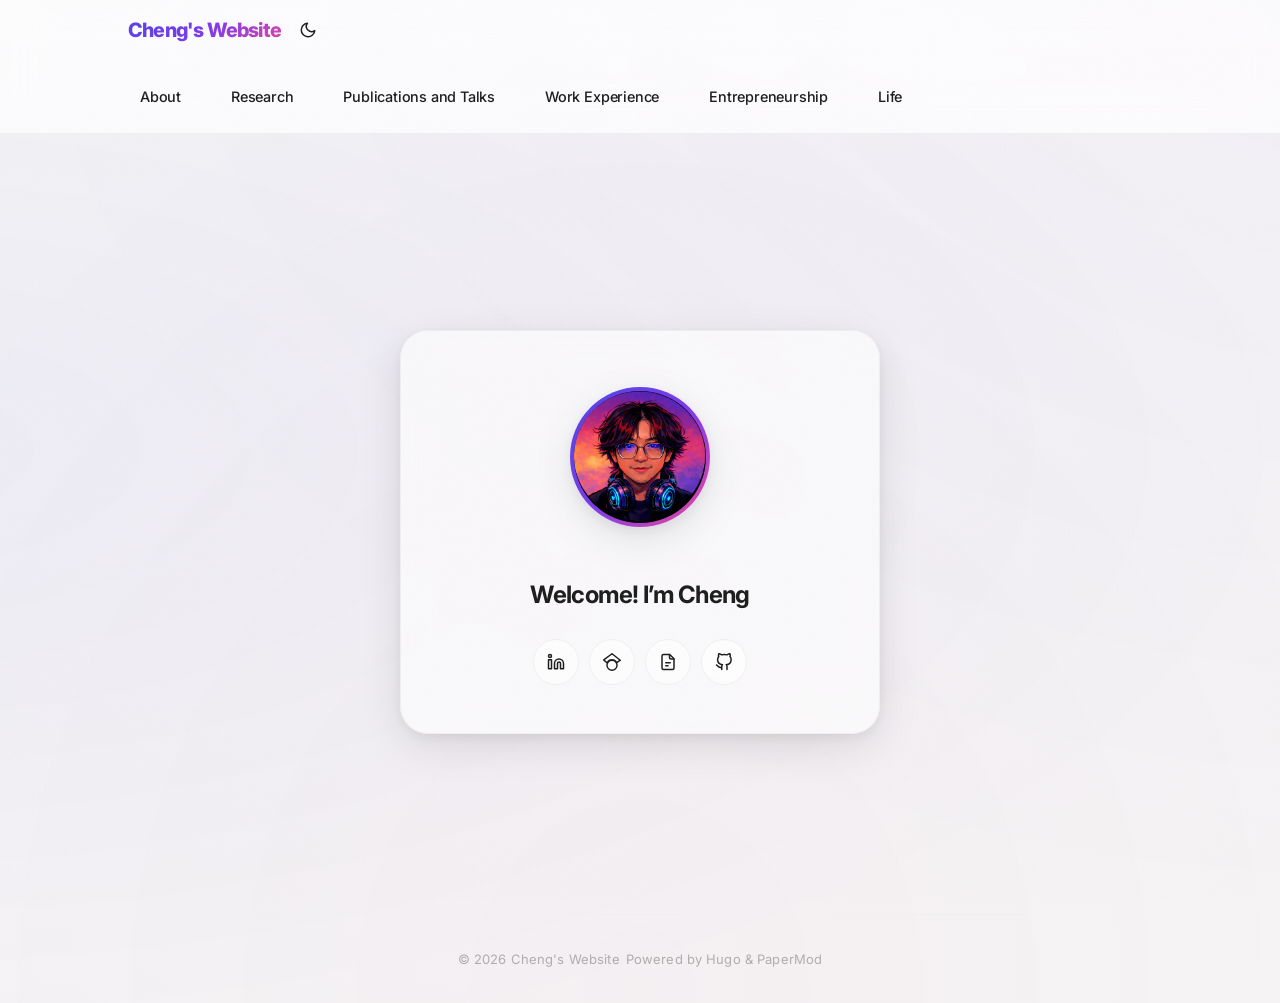
==== commit 8cf2b286: "update icon" ====
--- a/index.html
+++ b/index.html
@@ -156,7 +156,7 @@
 </header>
 <main class="main"><div class="profile">
     <div class="profile_inner">
-        <img draggable="false" src="https://chichengmessi.github.io/selfie_carton.jpg" alt="&lt;title of image as alt&gt;" title="&lt;title of image as alt&gt;"
+        <img draggable="false" src="https://chichengmessi.github.io/selfie_cartoon.png" alt="&lt;title of image as alt&gt;" title="&lt;title of image as alt&gt;"
             height="200" width="200" />
         <h1><!-- raw HTML omitted --></h1>
         <span>Welcome! I&rsquo;m Cheng</span><div class="social-icons">
--- a/assets/css/custom.css
+++ b/assets/css/custom.css
@@ -421,6 +421,7 @@
     font-weight: 700;
     letter-spacing: -0.025em;
     color: var(--primary);
+    scroll-margin-top: 5rem;
 }
 
 .post-content h2 {
